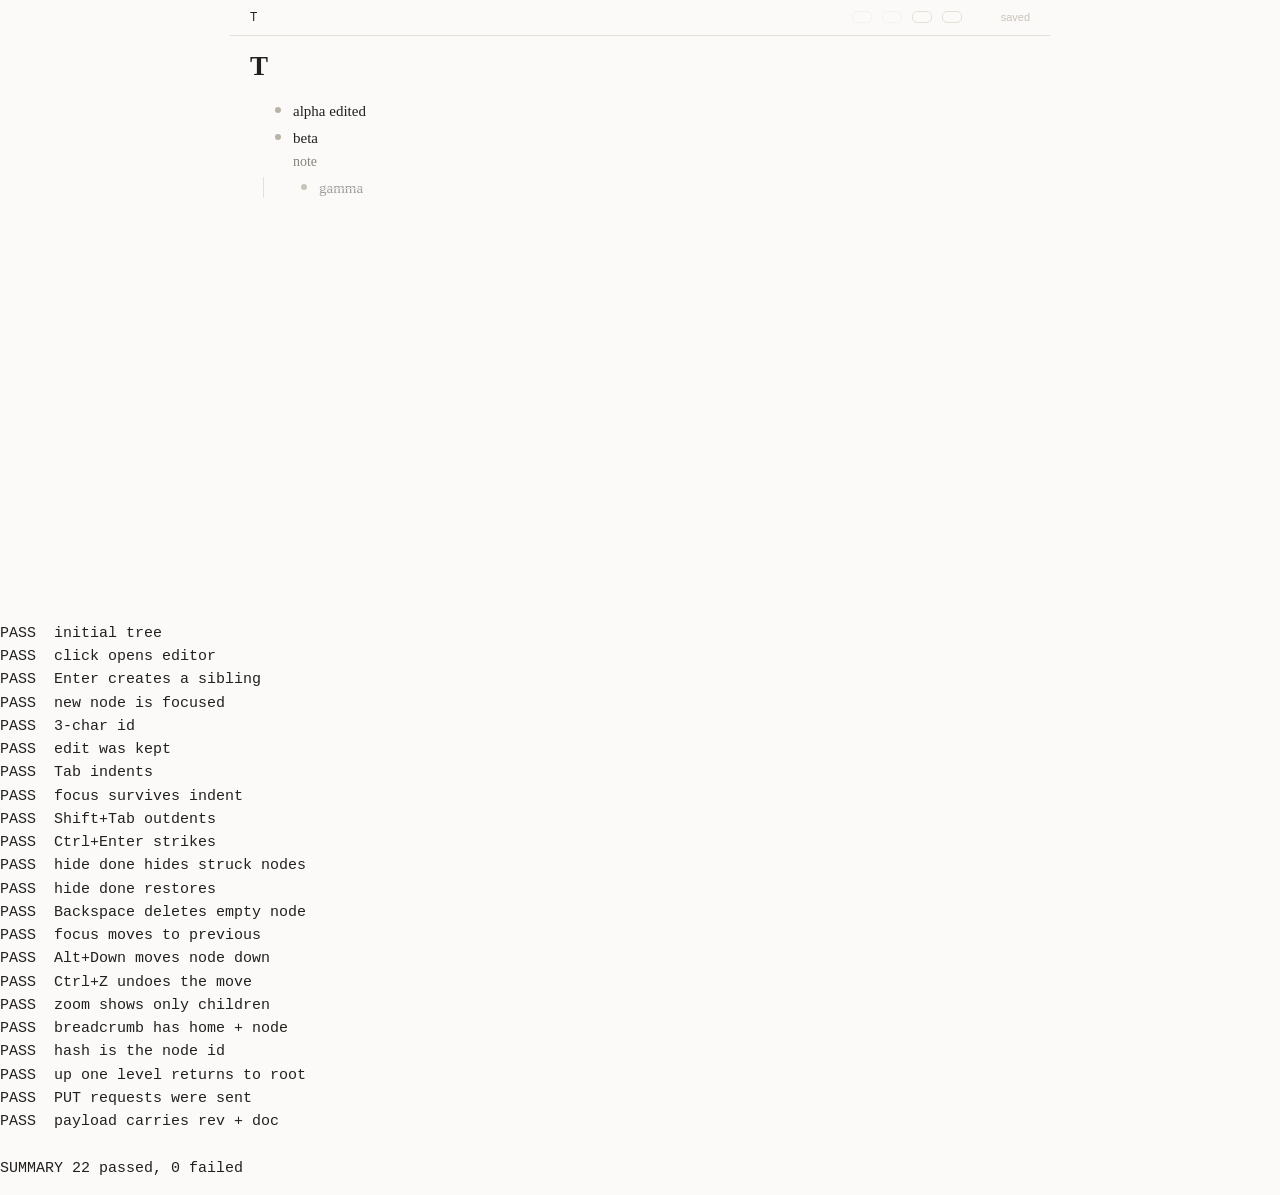
==== static/_test.html @ 4afdd38b "wellnoded: markdown-backed outliner with a local web editor data.md is the database: standard markdo" ====
<!doctype html><html><head><meta charset="utf-8"><title>t</title>
<link rel="stylesheet" href="/static/app.css"></head><body>
<div class="wrap">
  <header class="bar"><nav class="crumbs" id="crumbs"></nav>
  <button class="btn" id="up"></button><button class="btn" id="home"></button>
  <button class="btn" id="hide"></button><button class="btn" id="export"></button>
  <span class="status" id="status"></span></header>
  <h1 class="doctitle" id="doctitle"></h1><div class="zoomnote" id="zoomnote"></div>
  <div class="tree" id="tree"></div></div>
<div class="toast" id="toast"></div>
<pre id="results"></pre>
<script>
window.__puts = [];
var FIX = {rev:"1", file:"/x/data.md", doc:{header:["# T"], child_style:"bullet", children:[
  {id:"aaa",title:"alpha",body:"",done:false,child_style:"bullet",children:[]},
  {id:"bbb",title:"beta",body:"note",done:false,child_style:"bullet",children:[
     {id:"ccc",title:"gamma",body:"",done:true,child_style:"bullet",children:[]}]}
]}};
window.fetch = function (url, opts) {
  if (opts && opts.method === "PUT") {
    window.__puts.push(JSON.parse(opts.body));
    return Promise.resolve({ok:true, status:200, json:function(){return Promise.resolve({rev:String(Date.now())});}});
  }
  return Promise.resolve({ok:true, status:200, json:function(){return Promise.resolve(JSON.parse(JSON.stringify(FIX)));}});
};
window.confirm = function(){ return true; };
</script>
<script src="/static/render.js"></script>
<script src="/static/app.js"></script>
<script>
var log = [], ok = 0, bad = 0;
function chk(name, cond, extra) {
  (cond ? ok++ : bad++);
  log.push((cond ? "PASS  " : "FAIL  ") + name + (cond || !extra ? "" : "   << " + extra));
}
function titles() {
  return [].map.call(document.querySelectorAll("#tree .node"), function (n) {
    return (n.dataset.id) + ":" + n.querySelector(":scope > .row .title, :scope > .row .ta-title").textContent
           .replace(/\s+/g," ").trim() + (n.classList.contains("done") ? "*" : "");
  }).join(" | ");
}
function editNode(id) {
  var ta = document.querySelector('.node[data-id="'+id+'"] .ta-title');
  if (!ta) {
    document.querySelector('.node[data-id="'+id+'"] .title').click();
    ta = document.querySelector('.node[data-id="'+id+'"] .ta-title');
  }
  return ta;
}
function key(el, k, opt) {
  var e = new KeyboardEvent("keydown", Object.assign({key:k, bubbles:true, cancelable:true}, opt||{}));
  el.dispatchEvent(e); return e;
}
function type(el, v) {
  el.value = v; el.dispatchEvent(new Event("input", {bubbles:true}));
}
function run() {
  chk("initial tree", titles() === "aaa:alpha | bbb:beta | ccc:gamma*", titles());

  // click title -> editor
  document.querySelector('.node[data-id="aaa"] .title').click();
  var ta = document.querySelector('.node[data-id="aaa"] .ta-title');
  chk("click opens editor", !!ta && document.activeElement === ta);

  // type + Enter -> new sibling, focused
  type(ta, "alpha edited");
  key(ta, "Enter");
  var ids = [].map.call(document.querySelectorAll("#tree .node"), function(n){return n.dataset.id;});
  chk("Enter creates a sibling", ids.length === 4, ids.join(","));
  var newId = ids[1];
  var ta2 = document.querySelector('.node[data-id="'+newId+'"] .ta-title');
  chk("new node is focused", !!ta2 && document.activeElement === ta2);
  chk("3-char id", /^[0-9a-z]{3}$/.test(newId), newId);
  chk("edit was kept", document.querySelector('.node[data-id="aaa"] .title').textContent.indexOf("alpha edited") === 0,
      document.querySelector('.node[data-id="aaa"] .title').textContent);

  // Tab -> indent under aaa
  type(ta2, "nested");
  key(ta2, "Tab");
  chk("Tab indents", !!document.querySelector('.node[data-id="aaa"] > .kids > .node[data-id="'+newId+'"]'), titles());
  var ta3 = document.querySelector('.node[data-id="'+newId+'"] .ta-title');
  chk("focus survives indent", document.activeElement === ta3);

  // Shift+Tab -> back out
  key(ta3, "Tab", {shiftKey:true});
  chk("Shift+Tab outdents", !!document.querySelector('#tree > .node[data-id="'+newId+'"]'), titles());

  // Ctrl+Enter -> strike
  var ta4 = document.querySelector('.node[data-id="'+newId+'"] .ta-title');
  key(ta4, "Enter", {ctrlKey:true});
  chk("Ctrl+Enter strikes", document.querySelector('.node[data-id="'+newId+'"]').classList.contains("done"), titles());

  // hide done
  document.getElementById("hide").click();
  chk("hide done hides struck nodes", !document.querySelector('#tree .node[data-id="'+newId+'"]') && !document.querySelector('#tree .node[data-id="ccc"]'), titles());
  document.getElementById("hide").click();
  chk("hide done restores", !!document.querySelector('#tree .node[data-id="'+newId+'"]'));

  // Backspace on an empty node deletes it and focuses the previous one
  document.querySelector('.node[data-id="'+newId+'"] .title').click();
  var ta5 = document.querySelector('.node[data-id="'+newId+'"] .ta-title');
  type(ta5, ""); ta5.setSelectionRange(0,0);
  key(ta5, "Backspace");
  chk("Backspace deletes empty node", !document.querySelector('.node[data-id="'+newId+'"]'), titles());
  chk("focus moves to previous", document.activeElement && document.activeElement.classList.contains("ta-title"),
      document.activeElement && document.activeElement.tagName);

  // Alt+Down reorders (aaa is already in edit mode after the Backspace step)
  var ta6 = editNode("aaa");
  key(ta6, "ArrowDown", {altKey:true});
  var order = [].map.call(document.querySelectorAll("#tree > .node"), function(n){return n.dataset.id;});
  chk("Alt+Down moves node down", order[0] === "bbb" && order[1] === "aaa", order.join(","));

  // undo
  document.activeElement.blur();
  document.dispatchEvent(new KeyboardEvent("keydown", {key:"z", ctrlKey:true, bubbles:true, cancelable:true}));
  var order2 = [].map.call(document.querySelectorAll("#tree > .node"), function(n){return n.dataset.id;});
  chk("Ctrl+Z undoes the move", order2[0] === "aaa", order2.join(","));

  // zoom
  document.querySelector('.node[data-id="bbb"] .bullet').click();
  chk("zoom shows only children", titles() === "ccc:gamma*", titles());
  chk("breadcrumb has home + node", document.querySelectorAll("#crumbs a").length === 2,
      document.querySelectorAll("#crumbs a").length);
  chk("hash is the node id", location.hash === "#bbb", location.hash);
  document.getElementById("up").click();
  chk("up one level returns to root", titles().indexOf("aaa:") === 0, titles());

  // saves happened
  setTimeout(function () {
    chk("PUT requests were sent", window.__puts.length > 0, window.__puts.length);
    var last = window.__puts[window.__puts.length-1];
    chk("payload carries rev + doc", last && last.rev && last.doc && last.doc.children.length >= 2);
    document.getElementById("results").textContent =
      log.join("\n") + "\n\nSUMMARY " + ok + " passed, " + bad + " failed";
    document.title = bad ? "FAILED" : "ALLPASS";
  }, 600);
}
window.onerror = function (m, f, l, c, err) {
  document.getElementById("results").textContent = "JS ERROR: " + m + " @" + (f||"") + ":" + l +
    "\n" + (err && err.stack ? err.stack : "");
  document.title = "ERROR";
};
setTimeout(function () {
  try { run(); } catch (e) {
    document.getElementById("results").textContent = log.join("\n") +
      "\n\nTHREW: " + e.message + "\n" + e.stack;
    document.title = "THREW";
  }
}, 300);
</script>
</body></html>
---- static/app.css ----
/* wellnoded - shared by the live app and the static export */
:root {
  --bg: #fbfaf8;        --panel: #ffffff;   --ink: #22201d;
  --dim: #8a847c;       --faint: #c9c3ba;   --rule: #e6e1d8;
  --accent: #b06a2c;    --accent-soft: #f0e2d2;
  --bullet: #b9b2a7;    --sel: #fdf1e2;
  --mono: ui-monospace, SFMono-Regular, "SF Mono", Menlo, Consolas, monospace;
  --serif: "Iowan Old Style", "Palatino Linotype", Palatino, Georgia, serif;
  --ui: -apple-system, BlinkMacSystemFont, "Segoe UI", Roboto, "Helvetica Neue", sans-serif;
  --indent: 26px;
}
@media (prefers-color-scheme: dark) {
  :root {
    --bg: #17161a;      --panel: #1d1c21;   --ink: #e8e4dd;
    --dim: #8b857e;     --faint: #56514c;   --rule: #2e2c32;
    --accent: #d99a5c;  --accent-soft: #3a2f24;
    --bullet: #5d574f;  --sel: #2b2419;
  }
}

* { box-sizing: border-box; }
html, body { margin: 0; padding: 0; }
body {
  background: var(--bg); color: var(--ink);
  font: 15px/1.55 var(--serif);
  -webkit-font-smoothing: antialiased;
}
a { color: var(--accent); }
code {
  font: 0.86em/1.4 var(--mono); background: var(--sel);
  padding: 0.08em 0.34em; border-radius: 3px;
}
s { text-decoration-color: var(--faint); }
u { text-decoration: underline; text-underline-offset: 2px; }

/* ------------------------------------------------------------- chrome  */
.wrap { max-width: 820px; margin: 0 auto; padding: 0 20px 45vh; }

header.bar {
  position: sticky; top: 0; z-index: 30;
  background: color-mix(in srgb, var(--bg) 88%, transparent);
  backdrop-filter: blur(8px);
  border-bottom: 1px solid var(--rule);
  margin: 0 -20px 14px; padding: 9px 20px;
  display: flex; align-items: center; gap: 10px;
  font: 12px/1.4 var(--ui);
}
.crumbs { display: flex; align-items: center; gap: 5px; flex: 1; min-width: 0;
          flex-wrap: wrap; color: var(--dim); }
.crumbs a { color: var(--dim); text-decoration: none; cursor: pointer;
            white-space: nowrap; max-width: 22ch; overflow: hidden;
            text-overflow: ellipsis; }
.crumbs a:hover { color: var(--accent); text-decoration: underline; }
.crumbs .sep { color: var(--faint); }

.btn {
  font: 12px/1 var(--ui); color: var(--dim); background: transparent;
  border: 1px solid var(--rule); border-radius: 5px;
  padding: 5px 9px; cursor: pointer; white-space: nowrap;
}
.btn:hover { color: var(--ink); border-color: var(--faint); }
.btn.on { color: var(--accent); border-color: var(--accent);
          background: var(--accent-soft); }
.btn.ghost { border-color: transparent; }
.btn:disabled { opacity: .35; cursor: default; }
.btn:disabled:hover { color: var(--dim); border-color: var(--rule); }
.status { font: 11px/1 var(--ui); color: var(--faint); min-width: 58px;
          text-align: right; }
.status.dirty { color: var(--accent); }
.status.err { color: #d0473f; font-weight: 600; }

h1.doctitle {
  font: 600 27px/1.25 var(--serif); margin: 10px 0 2px; letter-spacing: -0.01em;
}
h1.doctitle .math { font-size: 0.95em; }
.zoomnote { font: 12px/1 var(--ui); color: var(--faint); margin-bottom: 14px; }

/* -------------------------------------------------------------- tree   */
.tree { margin: 0; padding: 0; }
.node { position: relative; }
.node > .kids { margin-left: var(--indent); position: relative; }
.node > .kids::before {
  content: ""; position: absolute; left: -13px; top: 2px; bottom: 4px;
  width: 1px; background: var(--rule);
}
.node.collapsed > .kids { display: none; }

.row {
  display: flex; align-items: flex-start; gap: 6px;
  padding: 1px 0 1px 0; border-radius: 4px; position: relative;
}
.row:hover { background: color-mix(in srgb, var(--sel) 55%, transparent); }

.twist {
  flex: 0 0 13px; width: 13px; height: 22px; line-height: 22px;
  text-align: center; color: var(--faint); cursor: pointer;
  font-size: 9px; opacity: 0; transition: opacity .12s, transform .12s;
  user-select: none;
}
.row:hover .twist, .node.collapsed > .row .twist { opacity: 1; }
.twist.none { cursor: default; }
.node.collapsed > .row .twist { transform: rotate(-90deg); color: var(--accent); }

.bullet {
  flex: 0 0 18px; height: 22px; display: flex; align-items: center;
  justify-content: center; cursor: pointer; user-select: none;
}
.bullet i {
  width: 6px; height: 6px; border-radius: 50%; background: var(--bullet);
  display: block; transition: box-shadow .12s, background .12s;
}
.bullet:hover i { background: var(--accent); }
.node.collapsed > .row .bullet i {
  box-shadow: 0 0 0 4px color-mix(in srgb, var(--bullet) 32%, transparent);
}
.num {
  flex: 0 0 auto; min-width: 18px; height: 22px; display: flex;
  align-items: center; justify-content: flex-end; cursor: pointer;
  color: var(--bullet); font: 12px/1 var(--ui); padding-right: 2px;
  user-select: none;
}
.num:hover { color: var(--accent); }
.node.collapsed > .row .num { text-decoration: underline dotted; }

.content { flex: 1 1 auto; min-width: 0; padding: 1px 0; }
.title { cursor: text; min-height: 21px; word-wrap: break-word; }
.title:empty::after { content: "\00a0"; }
.body { color: var(--dim); font-size: 0.93em; cursor: text; margin-top: 1px; }
.body p.md { margin: 0 0 .45em; }
.body p.md:last-child { margin-bottom: 0; }

.node.done > .row > .content { opacity: .42; }
.node.done > .row > .content .title { text-decoration: line-through;
                                      text-decoration-color: var(--faint); }
.node.done > .row > .bullet i { background: var(--faint); }

.childcount {
  font: 10px/1 var(--ui); color: var(--faint); margin-left: 6px;
  vertical-align: 1px;
}

/* ------------------------------------------------------------ editing  */
.edit textarea {
  display: block; width: 100%; resize: none; overflow: hidden;
  background: transparent; border: 0; padding: 0; margin: 0;
  color: inherit; font: inherit; outline: none;
}
.edit .ta-title { font: 15px/1.55 var(--serif); }
.edit .ta-body {
  font: 0.93em/1.5 var(--serif); color: var(--dim); margin-top: 2px;
  border-left: 2px solid var(--rule); padding-left: 8px;
}
.edit .ta-body::placeholder { color: var(--faint); font-style: italic; }
.row.editing { background: var(--sel); }

/* --------------------------------------------------------------- menu  */
.dots {
  flex: 0 0 auto; align-self: center; width: 20px; height: 20px;
  border: 0; background: transparent; color: var(--faint); cursor: pointer;
  opacity: 0; font: 13px/1 var(--ui); border-radius: 4px;
}
.row:hover .dots, .dots.open { opacity: 1; }
.dots:hover { color: var(--ink); background: var(--rule); }

.menu {
  position: absolute; z-index: 60; min-width: 190px; padding: 4px;
  background: var(--panel); border: 1px solid var(--rule); border-radius: 8px;
  box-shadow: 0 8px 28px rgba(0,0,0,.16); font: 13px/1 var(--ui);
}
.menu button {
  display: flex; width: 100%; align-items: center; gap: 8px;
  background: none; border: 0; color: var(--ink); text-align: left;
  padding: 7px 9px; border-radius: 5px; cursor: pointer; font: inherit;
}
.menu button:hover { background: var(--sel); }
.menu button.danger { color: #d0473f; }
.menu button .k { margin-left: auto; color: var(--faint); font-size: 11px;
                  font-family: var(--mono); }
.menu hr { border: 0; border-top: 1px solid var(--rule); margin: 4px 2px; }

.toast {
  position: fixed; left: 50%; bottom: 26px; transform: translateX(-50%);
  background: var(--ink); color: var(--bg); font: 12px/1 var(--ui);
  padding: 9px 14px; border-radius: 6px; z-index: 90; opacity: 0;
  transition: opacity .18s; pointer-events: none;
}
.toast.show { opacity: .94; }

.empty { color: var(--faint); font-style: italic; padding: 6px 0 6px 37px; }

/* --------------------------------------------------------------- math  */
.math { font-family: var(--serif); white-space: nowrap; }
.math i { font-style: italic; }
.math sup, .math sub { font-size: .72em; line-height: 0; }
.math sup { vertical-align: .5em; }
.math sub { vertical-align: -.28em; }
.m-bin { padding: 0 .18em; }
.m-text { font-style: normal; font-family: var(--ui); font-size: .95em;
          padding: 0 .08em; }
.m-cal { font-family: "Apple Chancery", "URW Chancery L", cursive;
         font-style: italic; }
.m-par { padding: 0 .04em; }
.m-bigop { font-size: 1.3em; line-height: 0; vertical-align: -.16em; }
.m-op { padding: 0 .08em; }

.m-frac {
  display: inline-block; vertical-align: -0.5em; text-align: center;
  font-size: .92em; padding: 0 .16em;
}
.m-frac > span { display: block; padding: 0 .22em; }
.m-num { border-bottom: 1px solid currentColor; padding-bottom: .06em; }
.m-den { padding-top: .08em; }
.m-frac.m-nol .m-num { border-bottom: 0; }

.m-sqrt { display: inline-block; white-space: nowrap; }
.m-surd { display: inline-block; transform: scaleY(1.1); }
.m-rad { border-top: 1px solid currentColor; padding: 0 .16em 0 .08em;
         margin-left: -.06em; }
.m-root { font-size: .6em; vertical-align: .7em; margin-right: -.45em; }

.m-ss { display: inline-block; vertical-align: -.1em; text-align: left;
        font-size: 1em; line-height: 1; }
.m-ss sup, .m-ss sub { display: block; vertical-align: baseline; line-height: 1.05; }

.m-limits { display: inline-block; text-align: center; vertical-align: -.5em;
            line-height: 1.05; }
.m-limits .m-up, .m-limits .m-lo { display: block; font-size: .68em; }
.m-acc { position: relative; display: inline-block; }
.m-accm { position: absolute; left: 0; right: 0; top: -.05em;
          text-align: center; pointer-events: none; }
.math-display { display: block; text-align: center; margin: .5em 0;
                white-space: normal; }

@media (max-width: 620px) {
  :root { --indent: 20px; }
  .wrap { padding: 0 12px 45vh; }
  header.bar { margin: 0 -12px 12px; padding: 8px 12px; }
  .dots { opacity: 1; }
}
@media print {
  header.bar, .dots, .twist { display: none !important; }
  body { background: #fff; color: #000; }
}
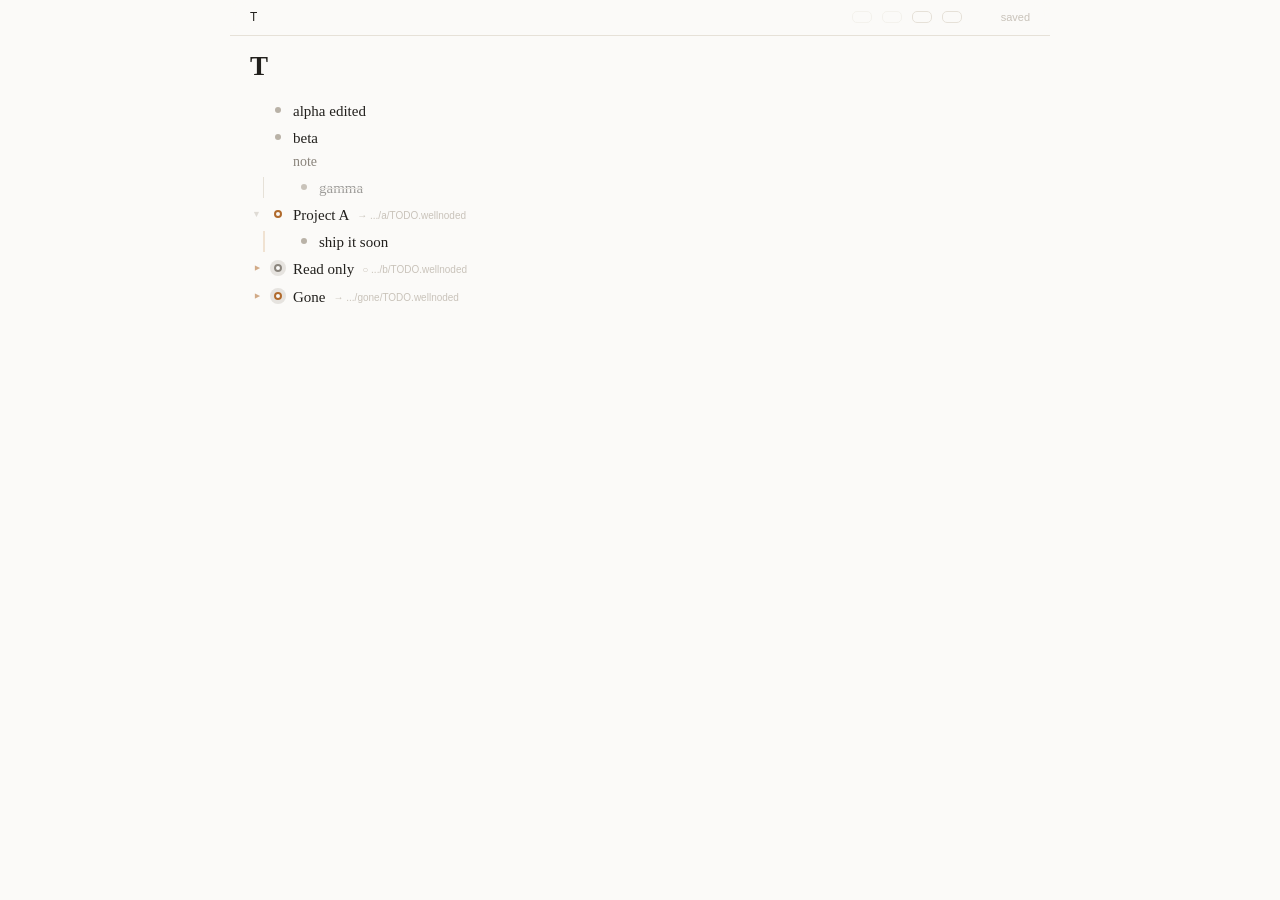
==== commit 69cddf02: "remote files" ====
--- a/static/_test.html
+++ b/static/_test.html
@@ -10,20 +10,54 @@
 <div class="toast" id="toast"></div>
 <pre id="results"></pre>
 <script>
+/* known starting point (same origin as the app, so set rather than clear) */
+localStorage.setItem("wn.collapsed", "[]");
+localStorage.setItem("wn.hideDone", "false");
+location.hash = "";
+
+function M(raw, display, ro) {
+  return { raw: raw, display: display, kind: "local", ro: !!ro };
+}
+function N(id, title, extra) {
+  var n = { id: id, title: title, body: "", done: false, mount: null,
+            child_style: "bullet", children: [] };
+  for (var k in (extra || {})) n[k] = extra[k];
+  return n;
+}
+var FILES = {
+  "": { rev: "1", file: "/x/data.md", ro: false, title: "T",
+        doc: { header: ["# T"], child_style: "bullet", children: [
+          N("aaa", "alpha"),
+          N("bbb", "beta", { body: "note", children: [N("ccc", "gamma", { done: true })] }),
+          N("mmm", "Project A", { mount: M("../a/TODO.wellnoded", "/x/a/TODO.wellnoded") }),
+          N("rrr", "Read only", { mount: M("?../b/TODO.wellnoded", "/x/b/TODO.wellnoded", true) }),
+          N("xxx", "Gone", { mount: M("../gone/TODO.wellnoded", "/x/gone/TODO.wellnoded") })
+        ] } },
+  "mmm": { rev: "5", file: "/x/a/TODO.wellnoded", ro: false, title: "Project A",
+           doc: { header: ["# Project A"], child_style: "bullet",
+                  children: [N("p01", "ship it")] } },
+  "rrr": { rev: "7", file: "/x/b/TODO.wellnoded", ro: true, title: "B",
+           doc: { header: ["# B"], child_style: "bullet",
+                  children: [N("q01", "read only thing")] } }
+};
 window.__puts = [];
-var FIX = {rev:"1", file:"/x/data.md", doc:{header:["# T"], child_style:"bullet", children:[
-  {id:"aaa",title:"alpha",body:"",done:false,child_style:"bullet",children:[]},
-  {id:"bbb",title:"beta",body:"note",done:false,child_style:"bullet",children:[
-     {id:"ccc",title:"gamma",body:"",done:true,child_style:"bullet",children:[]}]}
-]}};
+var revseq = 100;
+function resp(ok, status, obj) {
+  return Promise.resolve({ ok: ok, status: status,
+                           json: function () { return Promise.resolve(obj); } });
+}
 window.fetch = function (url, opts) {
+  var p = decodeURIComponent((url.split("path=")[1] || "").split("&")[0]);
   if (opts && opts.method === "PUT") {
-    window.__puts.push(JSON.parse(opts.body));
-    return Promise.resolve({ok:true, status:200, json:function(){return Promise.resolve({rev:String(Date.now())});}});
+    window.__puts.push({ path: p, body: JSON.parse(opts.body) });
+    return resp(true, 200, { rev: "r" + (++revseq), path: p });
   }
-  return Promise.resolve({ok:true, status:200, json:function(){return Promise.resolve(JSON.parse(JSON.stringify(FIX)));}});
+  var f = FILES[p];
+  if (!f) return resp(false, 404,
+    { error: "/x/gone/TODO.wellnoded does not exist", kind: "missing" });
+  return resp(true, 200, JSON.parse(JSON.stringify(f)));
 };
-window.confirm = function(){ return true; };
+window.confirm = function () { return true; };
 </script>
 <script src="/static/render.js"></script>
 <script src="/static/app.js"></script>
@@ -35,118 +69,207 @@
 }
 function titles() {
   return [].map.call(document.querySelectorAll("#tree .node"), function (n) {
-    return (n.dataset.id) + ":" + n.querySelector(":scope > .row .title, :scope > .row .ta-title").textContent
-           .replace(/\s+/g," ").trim() + (n.classList.contains("done") ? "*" : "");
+    return (n.dataset.id) + ":" +
+      n.querySelector(":scope > .row .title, :scope > .row .ta-title").textContent
+       .replace(/\s+/g, " ").trim() + (n.classList.contains("done") ? "*" : "");
   }).join(" | ");
 }
-function editNode(id) {
-  var ta = document.querySelector('.node[data-id="'+id+'"] .ta-title');
+function ids() {
+  return [].map.call(document.querySelectorAll("#tree .node"),
+                     function (n) { return n.dataset.id; });
+}
+function nodeAt(uid) { return document.querySelector('.node[data-id="' + uid + '"]'); }
+function editNode(uid) {
+  var ta = document.querySelector('.node[data-id="' + uid + '"] .ta-title');
   if (!ta) {
-    document.querySelector('.node[data-id="'+id+'"] .title').click();
-    ta = document.querySelector('.node[data-id="'+id+'"] .ta-title');
+    nodeAt(uid).querySelector(".title").click();
+    ta = document.querySelector('.node[data-id="' + uid + '"] .ta-title');
   }
   return ta;
 }
 function key(el, k, opt) {
-  var e = new KeyboardEvent("keydown", Object.assign({key:k, bubbles:true, cancelable:true}, opt||{}));
+  var e = new KeyboardEvent("keydown", Object.assign({ key: k, bubbles: true, cancelable: true }, opt || {}));
   el.dispatchEvent(e); return e;
 }
 function type(el, v) {
-  el.value = v; el.dispatchEvent(new Event("input", {bubbles:true}));
-}
-function run() {
-  chk("initial tree", titles() === "aaa:alpha | bbb:beta | ccc:gamma*", titles());
-
-  // click title -> editor
+  el.value = v; el.dispatchEvent(new Event("input", { bubbles: true }));
+}
+function putsFor(p) {
+  return window.__puts.filter(function (x) { return x.path === p; });
+}
+
+/* ------------------------------------------------------- the base editor */
+function phase1() {
+  chk("initial tree", titles().indexOf("aaa:alpha | bbb:beta | ccc:gamma*") === 0, titles());
+  chk("mounts render", ids().indexOf("mmm") > 0 && ids().indexOf("rrr") > 0, ids().join(","));
+
   document.querySelector('.node[data-id="aaa"] .title').click();
   var ta = document.querySelector('.node[data-id="aaa"] .ta-title');
   chk("click opens editor", !!ta && document.activeElement === ta);
 
-  // type + Enter -> new sibling, focused
   type(ta, "alpha edited");
   key(ta, "Enter");
-  var ids = [].map.call(document.querySelectorAll("#tree .node"), function(n){return n.dataset.id;});
-  chk("Enter creates a sibling", ids.length === 4, ids.join(","));
-  var newId = ids[1];
-  var ta2 = document.querySelector('.node[data-id="'+newId+'"] .ta-title');
+  var list = ids();
+  chk("Enter creates a sibling", list.length === 7, list.join(","));
+  window.__newId = list[1];
+  var ta2 = document.querySelector('.node[data-id="' + window.__newId + '"] .ta-title');
   chk("new node is focused", !!ta2 && document.activeElement === ta2);
-  chk("3-char id", /^[0-9a-z]{3}$/.test(newId), newId);
-  chk("edit was kept", document.querySelector('.node[data-id="aaa"] .title').textContent.indexOf("alpha edited") === 0,
+  chk("3-char id", /^[0-9a-z]{3}$/.test(window.__newId), window.__newId);
+  chk("edit was kept",
+      document.querySelector('.node[data-id="aaa"] .title').textContent.indexOf("alpha edited") === 0,
       document.querySelector('.node[data-id="aaa"] .title').textContent);
 
-  // Tab -> indent under aaa
   type(ta2, "nested");
   key(ta2, "Tab");
-  chk("Tab indents", !!document.querySelector('.node[data-id="aaa"] > .kids > .node[data-id="'+newId+'"]'), titles());
-  var ta3 = document.querySelector('.node[data-id="'+newId+'"] .ta-title');
+  chk("Tab indents", !!document.querySelector('.node[data-id="aaa"] > .kids > .node[data-id="' + window.__newId + '"]'), titles());
+  var ta3 = document.querySelector('.node[data-id="' + window.__newId + '"] .ta-title');
   chk("focus survives indent", document.activeElement === ta3);
 
-  // Shift+Tab -> back out
-  key(ta3, "Tab", {shiftKey:true});
-  chk("Shift+Tab outdents", !!document.querySelector('#tree > .node[data-id="'+newId+'"]'), titles());
-
-  // Ctrl+Enter -> strike
-  var ta4 = document.querySelector('.node[data-id="'+newId+'"] .ta-title');
-  key(ta4, "Enter", {ctrlKey:true});
-  chk("Ctrl+Enter strikes", document.querySelector('.node[data-id="'+newId+'"]').classList.contains("done"), titles());
-
-  // hide done
+  key(ta3, "Tab", { shiftKey: true });
+  chk("Shift+Tab outdents", !!document.querySelector('#tree > .node[data-id="' + window.__newId + '"]'), titles());
+
+  var ta4 = document.querySelector('.node[data-id="' + window.__newId + '"] .ta-title');
+  key(ta4, "Enter", { ctrlKey: true });
+  chk("Ctrl+Enter strikes", nodeAt(window.__newId).classList.contains("done"), titles());
+
   document.getElementById("hide").click();
-  chk("hide done hides struck nodes", !document.querySelector('#tree .node[data-id="'+newId+'"]') && !document.querySelector('#tree .node[data-id="ccc"]'), titles());
+  chk("hide done hides struck nodes", !nodeAt(window.__newId) && !nodeAt("ccc"), titles());
   document.getElementById("hide").click();
-  chk("hide done restores", !!document.querySelector('#tree .node[data-id="'+newId+'"]'));
-
-  // Backspace on an empty node deletes it and focuses the previous one
-  document.querySelector('.node[data-id="'+newId+'"] .title').click();
-  var ta5 = document.querySelector('.node[data-id="'+newId+'"] .ta-title');
-  type(ta5, ""); ta5.setSelectionRange(0,0);
+  chk("hide done restores", !!nodeAt(window.__newId));
+
+  nodeAt(window.__newId).querySelector(".title").click();
+  var ta5 = document.querySelector('.node[data-id="' + window.__newId + '"] .ta-title');
+  type(ta5, ""); ta5.setSelectionRange(0, 0);
   key(ta5, "Backspace");
-  chk("Backspace deletes empty node", !document.querySelector('.node[data-id="'+newId+'"]'), titles());
-  chk("focus moves to previous", document.activeElement && document.activeElement.classList.contains("ta-title"),
+  chk("Backspace deletes empty node", !nodeAt(window.__newId), titles());
+  chk("focus moves to previous",
+      document.activeElement && document.activeElement.classList.contains("ta-title"),
       document.activeElement && document.activeElement.tagName);
 
-  // Alt+Down reorders (aaa is already in edit mode after the Backspace step)
   var ta6 = editNode("aaa");
-  key(ta6, "ArrowDown", {altKey:true});
-  var order = [].map.call(document.querySelectorAll("#tree > .node"), function(n){return n.dataset.id;});
+  key(ta6, "ArrowDown", { altKey: true });
+  var order = [].map.call(document.querySelectorAll("#tree > .node"), function (n) { return n.dataset.id; });
   chk("Alt+Down moves node down", order[0] === "bbb" && order[1] === "aaa", order.join(","));
 
-  // undo
   document.activeElement.blur();
-  document.dispatchEvent(new KeyboardEvent("keydown", {key:"z", ctrlKey:true, bubbles:true, cancelable:true}));
-  var order2 = [].map.call(document.querySelectorAll("#tree > .node"), function(n){return n.dataset.id;});
+  document.dispatchEvent(new KeyboardEvent("keydown", { key: "z", ctrlKey: true, bubbles: true, cancelable: true }));
+  var order2 = [].map.call(document.querySelectorAll("#tree > .node"), function (n) { return n.dataset.id; });
   chk("Ctrl+Z undoes the move", order2[0] === "aaa", order2.join(","));
 
-  // zoom
   document.querySelector('.node[data-id="bbb"] .bullet').click();
   chk("zoom shows only children", titles() === "ccc:gamma*", titles());
   chk("breadcrumb has home + node", document.querySelectorAll("#crumbs a").length === 2,
       document.querySelectorAll("#crumbs a").length);
   chk("hash is the node id", location.hash === "#bbb", location.hash);
   document.getElementById("up").click();
-  chk("up one level returns to root", titles().indexOf("aaa:") === 0, titles());
-
-  // saves happened
-  setTimeout(function () {
-    chk("PUT requests were sent", window.__puts.length > 0, window.__puts.length);
-    var last = window.__puts[window.__puts.length-1];
-    chk("payload carries rev + doc", last && last.rev && last.doc && last.doc.children.length >= 2);
-    document.getElementById("results").textContent =
-      log.join("\n") + "\n\nSUMMARY " + ok + " passed, " + bad + " failed";
-    document.title = bad ? "FAILED" : "ALLPASS";
-  }, 600);
-}
+  chk("up one level returns to root", titles().indexOf("aaa:") >= 0, titles());
+}
+
+/* ------------------------------------------------------------- mounts */
+function phase2() {
+  chk("a mount starts closed and empty",
+      nodeAt("mmm").classList.contains("mount") && !nodeAt("mmm.p01"), titles());
+  chk("no fetch for an unopened mount", !putsFor("mmm").length);
+  nodeAt("mmm").querySelector(".twist").click();      // lazy load
+}
+function phase3() {
+  chk("expanding a mount loads its file", !!nodeAt("mmm.p01"), titles());
+  chk("its node ids are dotted uids",
+      nodeAt("mmm.p01").querySelector(".title").textContent.indexOf("ship it") === 0);
+  chk("the file it points at is shown",
+      (nodeAt("mmm").querySelector(".mpath") || {}).textContent.indexOf("a/TODO.wellnoded") > 0,
+      (nodeAt("mmm").querySelector(".mpath") || {}).textContent);
+
+  var before = putsFor("").length;
+  var ta = editNode("mmm.p01");
+  type(ta, "ship it soon");
+  key(ta, "Escape");           // commit and flush, rather than wait out the debounce
+  window.__hostPutsBefore = before;
+}
+function phase4() {
+  var mine = putsFor("mmm");
+  chk("editing inside a mount writes that file", mine.length > 0, mine.length);
+  chk("it is sent with that file's own revision",
+      mine.length && mine[0].body.rev === "5", mine.length && mine[0].body.rev);
+  chk("the edit is in the payload",
+      mine.length && mine[mine.length - 1].body.doc.children[0].title === "ship it soon");
+
+  var host = putsFor("");
+  var leaked = host.some(function (p) {
+    return JSON.stringify(p.body.doc).indexOf("ship it") >= 0;
+  });
+  chk("the host file never carries the mount's children", !leaked);
+  var mountNode = host.length &&
+    host[host.length - 1].body.doc.children.filter(function (n) { return n.id === "mmm"; })[0];
+  chk("the host file keeps only the pointer",
+      !!mountNode && mountNode.mount.raw === "../a/TODO.wellnoded" &&
+      mountNode.children.length === 0,
+      mountNode && JSON.stringify(mountNode).slice(0, 80));
+
+  // Tab across a mount boundary is refused
+  var ta = editNode("rrr");
+  key(ta, "Tab");
+  chk("indent into a mount is blocked",
+      !!document.querySelector('#tree > .node[data-id="rrr"]'), ids().join(","));
+
+  // Shift+Tab at the top of a mounted file is refused
+  document.activeElement.blur();
+  var tb = editNode("mmm.p01");
+  key(tb, "Tab", { shiftKey: true });
+  chk("outdent out of a mount is blocked", !!nodeAt("mmm.p01") && !nodeAt("p01"), ids().join(","));
+  document.activeElement.blur();
+}
+function phase5() {
+  nodeAt("rrr").querySelector(".twist").click();      // read-only mount
+  nodeAt("xxx").querySelector(".twist").click();      // broken mount
+}
+function phase6() {
+  chk("a read-only mount still loads", !!nodeAt("rrr.q01"), ids().join(","));
+  nodeAt("rrr.q01").querySelector(".title").click();
+  chk("a read-only mount refuses edits",
+      !document.querySelector('.node[data-id="rrr.q01"] .ta-title'));
+  chk("nothing is written to a read-only file", !putsFor("rrr").length, putsFor("rrr").length);
+
+  chk("an unreachable mount says so",
+      !!nodeAt("xxx") && nodeAt("xxx").classList.contains("broken") &&
+      !!nodeAt("xxx").querySelector(".mounterr"),
+      nodeAt("xxx") && nodeAt("xxx").className);
+  chk("nothing is written to a file that failed to load", !putsFor("xxx").length);
+
+  // a permalink into a mounted file
+  nodeAt("mmm.p01").querySelector(".bullet").click();
+  chk("zooming into a mounted node", location.hash === "#mmm.p01", location.hash);
+  chk("the breadcrumb crosses the file boundary",
+      document.querySelectorAll("#crumbs a").length === 3,
+      document.querySelectorAll("#crumbs a").length);
+  document.getElementById("home").click();
+  chk("root again", !location.hash, location.hash);
+}
+function report() {
+  chk("PUT requests were sent", window.__puts.length > 0, window.__puts.length);
+  document.getElementById("results").textContent =
+    log.join("\n") + "\n\nSUMMARY " + ok + " passed, " + bad + " failed";
+  document.title = bad ? "FAILED" : "ALLPASS";
+}
+
 window.onerror = function (m, f, l, c, err) {
-  document.getElementById("results").textContent = "JS ERROR: " + m + " @" + (f||"") + ":" + l +
+  document.getElementById("results").textContent =
+    log.join("\n") + "\n\nJS ERROR: " + m + " @" + (f || "") + ":" + l +
     "\n" + (err && err.stack ? err.stack : "");
   document.title = "ERROR";
 };
-setTimeout(function () {
-  try { run(); } catch (e) {
-    document.getElementById("results").textContent = log.join("\n") +
-      "\n\nTHREW: " + e.message + "\n" + e.stack;
+var phases = [phase1, phase2, phase3, phase4, phase5, phase6, report], at = 0;
+function step() {
+  if (at >= phases.length) return;
+  var fn = phases[at++];
+  try { fn(); } catch (e) {
+    document.getElementById("results").textContent =
+      log.join("\n") + "\n\nTHREW in phase " + at + ": " + e.message + "\n" + e.stack;
     document.title = "THREW";
+    return;
   }
-}, 300);
+  setTimeout(step, 250);
+}
+setTimeout(step, 350);
 </script>
 </body></html>
--- a/static/app.css
+++ b/static/app.css
@@ -138,6 +138,40 @@
   font: 10px/1 var(--ui); color: var(--faint); margin-left: 6px;
   vertical-align: 1px;
 }
+
+/* -------------------------------------------------------------- mounts
+   A node whose children live in another file.  It reads as a normal node
+   with a ring instead of a dot, plus a chip naming the file.            */
+.node.mount > .row > .bullet i {
+  width: 8px; height: 8px; background: transparent;
+  border: 2px solid var(--accent); box-sizing: border-box;
+}
+.node.mount.ro > .row > .bullet i { border-color: var(--dim); }
+.node.mount.broken > .row > .bullet i { border-color: #d0473f; }
+.node.mount > .row > .twist { opacity: .55; }
+.node.mount.loading > .row > .twist {
+  opacity: 1; animation: wn-spin 1s linear infinite; color: var(--accent);
+}
+@keyframes wn-spin { to { transform: rotate(360deg); } }
+.node.mount.loading.collapsed > .row > .twist { transform: none; }
+
+.mpath {
+  font: 10px/1.6 var(--ui); color: var(--faint); margin-left: 8px;
+  vertical-align: 1px; white-space: nowrap; user-select: none;
+}
+.mpath.err { color: #d0473f; }
+.title .fallback { color: var(--dim); font-style: italic; }
+
+.mounterr {
+  font: 11px/1.5 var(--ui); color: #d0473f; margin-top: 2px;
+}
+.mounterr a { cursor: pointer; text-decoration: underline; margin-left: 4px; }
+.empty.err { color: #d0473f; cursor: default; }
+
+/* the guide line under a mount is tinted, so it is obvious at a glance
+   where one file stops and the next begins */
+.node.mount > .kids::before { background: var(--accent-soft); width: 2px; }
+.node.mount.ro > .kids::before { background: var(--rule); }
 
 /* ------------------------------------------------------------ editing  */
 .edit textarea {
